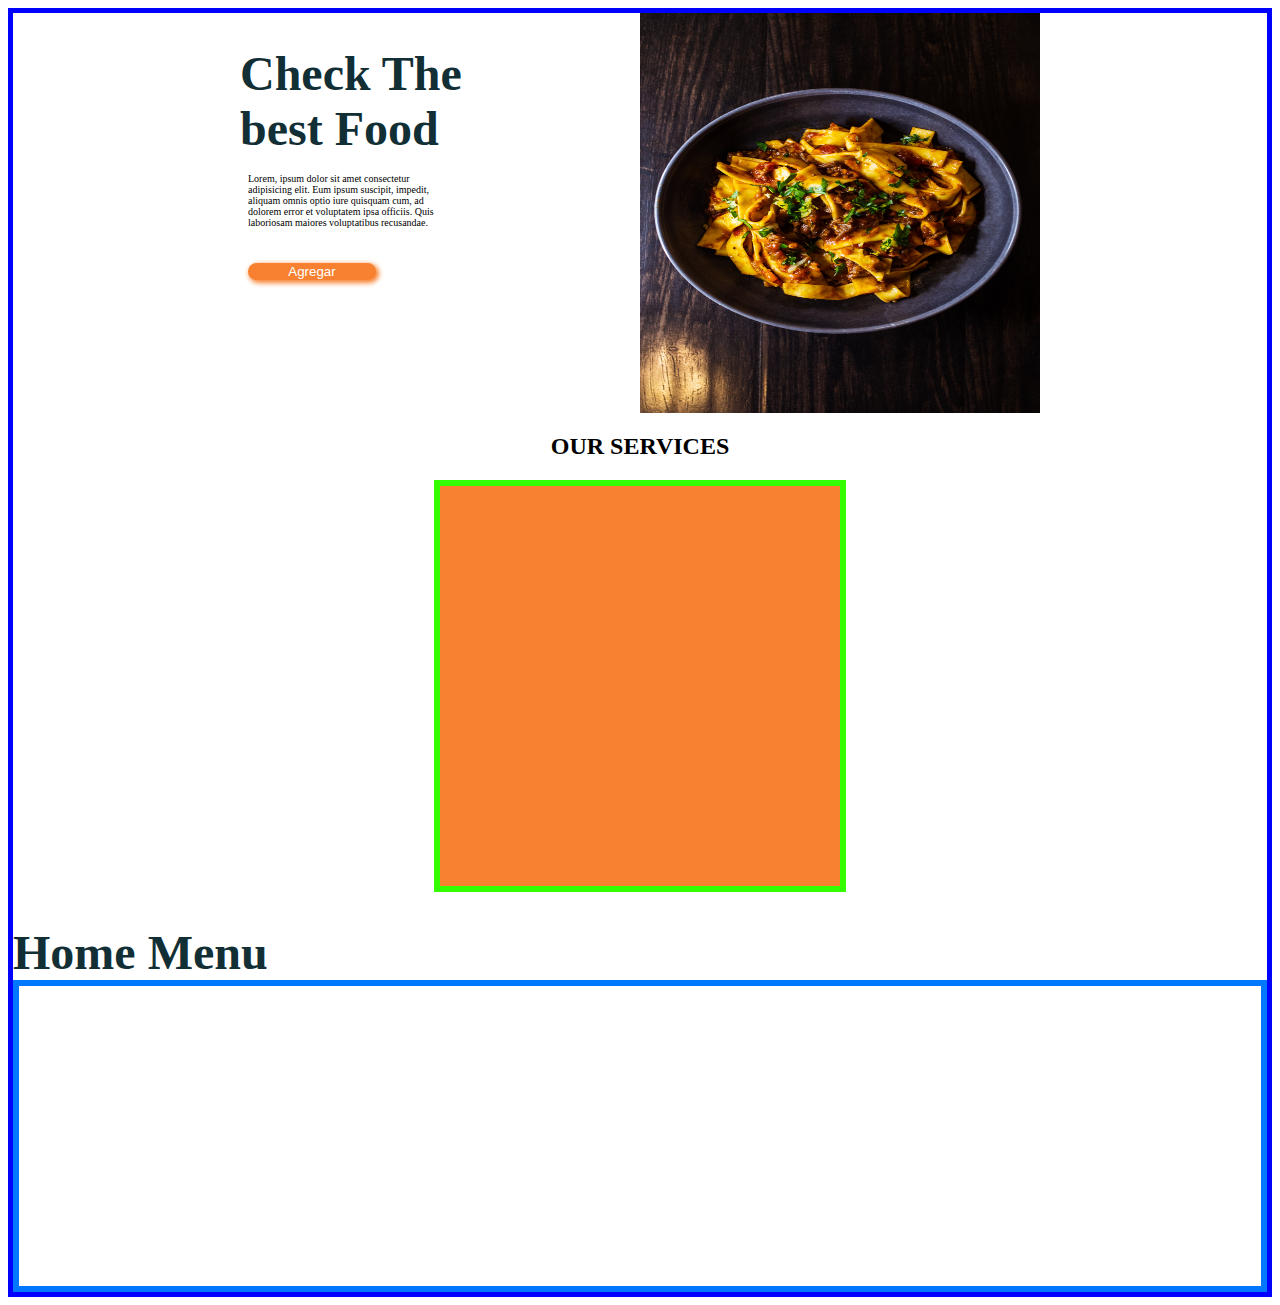
==== RETO 4/index.html @ 58042c39 "Retro 4" ====
<!DOCTYPE html>
<html lang="en">
  <head>
    <meta charset="UTF-8" />
    <meta http-equiv="X-UA-Compatible" content="IE=edge" />
    <meta name="viewport" content="width=device-width, initial-scale=1.0" />
    <title>RETO 4 - CSS GRID</title>
    <link rel="stylesheet" href="./style.css" />
  </head>
  <body>
    <div class="main">
      <div class="generalCheck">
        <div class="check">
          <h1>Check The best Food</h1>
          <p>
            Lorem, ipsum dolor sit amet consectetur adipisicing elit. Eum ipsum
            suscipit, impedit, aliquam omnis optio iure quisquam cum, ad dolorem
            error et voluptatem ipsa officiis. Quis laboriosam maiores
            voluptatibus recusandae.
          </p>
          <button>Agregar</button>
        </div>
        <div class="check">
          <img
            class="imagen-2"
            src="./img/platoPasta.jpg"
            alt="Plato de pasta"
          />
        </div>
      </div>
      <div class="titulo-OS"><h2>OUR SERVICES</h2></div>
      <div class="generalService">
        <div class="ourServices">
          <!-- <img
            class="picPastas"
            src="./img/diferentesPastas.jpg"
            alt="Platos de pastas"
          /> -->
        </div>
      </div>
      <h1>Home Menu</h1>
      <div class="homeMenu"></div>
    </div>
  </body>
</html>
---- RETO 4/style.css ----
.main{
    border: 5px solid blue;
}

.generalCheck{
    display: flex;
    justify-content: center;
    align-items: center;
}

.check{
    /* border: 6px solid rgb(70, 67, 60); */
    display: grid;
    grid-template-columns: 100px 100px 100px 100px;
    grid-template-rows: 100px 100px 100px 100px;
    grid-area: 1/4/4/4;
    place-content: center;
}

h1{
    margin: 33px 0 auto auto;
    grid-column-start: 1;
    grid-column-end: 4;
    font-size: 3rem;
    text-align: left;
    color: #132F36;
    font-weight: bold;
}

p{
    margin: 60px 0 auto 0.5rem;
    grid-column-start: 1;
    grid-column-end: 3;
    font-size: 10px;
}

button{
    border: 1px;
    border-radius: 15px;
    margin: 50px 0 auto 0.5rem;
    grid-column-start: 1;
    width: 8rem;
    background-color: #F78130;
    color: white;
    box-shadow: 2px 2px 5px 1px #F78130;
}


.imagen-2{
    /* object-fit: contain; */
    height: 25rem;
    width: 25rem;
}

.generalService{
    display: flex;
    justify-content: center;
}


.ourServices{
    border: 6px solid rgb(51, 255, 0);
    display: grid;
    grid-template-columns: 100px 100px 100px 100px;
    grid-template-rows: 100px 100px 100px 100px;
    place-content: center;
    grid-column-start: 1;
    grid-column-end: 3;
    background-color: #F78130;
}

.titulo-OS{
    display: flex;
    justify-content: center;
}


.homeMenu{
    border: 6px solid rgb(0, 119, 255);
    display: grid;
    grid-template-columns: 100px 100px 100px;
    grid-template-rows: 100px 100px 100px;
    place-content: center;
}

.picPastas{
    height: 25rem;
    width: 23rem;
}
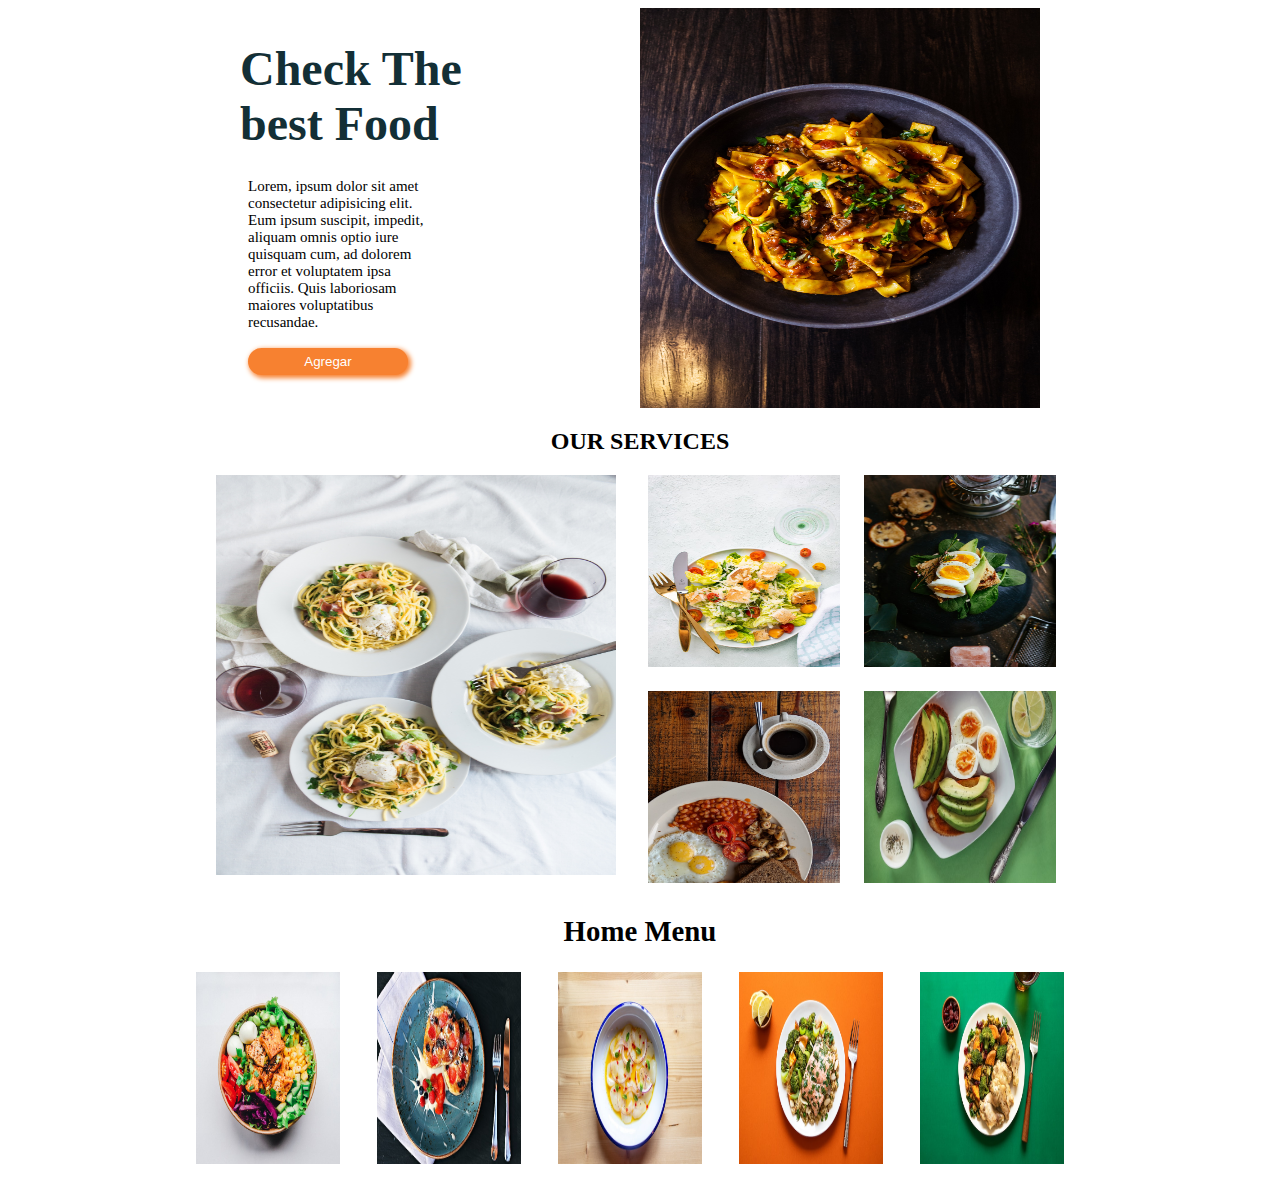
==== commit 04e671a1: "Retro 4 completado" ====
--- a/RETO 4/index.html
+++ b/RETO 4/index.html
@@ -31,15 +31,60 @@
       <div class="titulo-OS"><h2>OUR SERVICES</h2></div>
       <div class="generalService">
         <div class="ourServices">
-          <!-- <img
-            class="picPastas"
-            src="./img/diferentesPastas.jpg"
-            alt="Platos de pastas"
-          /> -->
-        </div>
+          <div class="ourServices-principal">
+            <img
+              class="platoPasta"
+              src="./img/diferentesPastas.jpg"
+              alt="Plat pasta"
+            />
+          </div>
+          <div class="ourServices-S">
+            <img
+              class="fotografia-3"
+              src="./img/ensaladaVerduras.jpg"
+              alt="Foto de ensalada de verduras"
+            />
+          </div>
+          <div class="ourServices-T">
+            <img
+              class="fotografia-4"
+              src="./img/huevos.jpg"
+              alt="Fotografia de huevos"
+            />
+          </div>
+          <div class="ourServices-C">
+            <img
+              class="fotografia-5"
+              src="./img/frejoles.jpg"
+              alt="Fotografia de frejole"
+            />
+          </div>
+          <div class="ourServices-Q">
+            <img
+              class="fotografia-6"
+              src="./img/aguacate.jpg"
+              alt="Foto aguacate"
+            />
+          </div>
+    </div>
+  </div>
+    <div class="titulo-HM"><h2>Home Menu</h2></div>
+    <div class="generalHomeMenu">
+      <div>
+        <img class="foto1" src="./img/plato1.jpg" alt="Plato 1">
       </div>
-      <h1>Home Menu</h1>
-      <div class="homeMenu"></div>
+      <div>
+        <img class="foto2" src="./img/plato2.jpg" alt="Plato 2">
+      </div>
+      <div>
+        <img class="foto3" src="./img/plato3.jpg" alt="Plato 3">
+      </div>
+      <div>
+        <img class="foto4" src="./img/plato4.jpg" alt="Plat 4">
+      </div>
+      <div>
+        <img class="foto5" src="./img/plato5.jpg" alt="Plato 5"></div>
     </div>
+      
   </body>
 </html>
--- a/RETO 4/style.css
+++ b/RETO 4/style.css
@@ -1,5 +1,5 @@
 .main{
-    border: 5px solid blue;
+    /* border: 5px solid blue; */
 }
 
 .generalCheck{
@@ -11,8 +11,8 @@
 .check{
     /* border: 6px solid rgb(70, 67, 60); */
     display: grid;
-    grid-template-columns: 100px 100px 100px 100px;
-    grid-template-rows: 100px 100px 100px 100px;
+    grid-template-columns: repeat(4,100px);
+    grid-template-rows: repeat(4,100px);
     grid-area: 1/4/4/4;
     place-content: center;
 }
@@ -28,18 +28,19 @@
 }
 
 p{
-    margin: 60px 0 auto 0.5rem;
+    margin: 70px 0 auto 0.5rem;
     grid-column-start: 1;
     grid-column-end: 3;
-    font-size: 10px;
+    font-size: 15px;
 }
 
 button{
     border: 1px;
     border-radius: 15px;
-    margin: 50px 0 auto 0.5rem;
+    margin: 140px 0 auto 0.5rem;
     grid-column-start: 1;
-    width: 8rem;
+    width: 10rem;
+    height: 1.7rem;
     background-color: #F78130;
     color: white;
     box-shadow: 2px 2px 5px 1px #F78130;
@@ -57,38 +58,90 @@
     justify-content: center;
 }
 
-
-.ourServices{
-    border: 6px solid rgb(51, 255, 0);
-    display: grid;
-    grid-template-columns: 100px 100px 100px 100px;
-    grid-template-rows: 100px 100px 100px 100px;
-    place-content: center;
-    grid-column-start: 1;
-    grid-column-end: 3;
-    background-color: #F78130;
-}
-
 .titulo-OS{
     display: flex;
     justify-content: center;
 }
 
-
-.homeMenu{
-    border: 6px solid rgb(0, 119, 255);
+.ourServices{
     display: grid;
-    grid-template-columns: 100px 100px 100px;
-    grid-template-rows: 100px 100px 100px;
+    grid-template-columns: repeat(4,200px);
+    grid-auto-rows: 200px;
     place-content: center;
+    gap: 1em;
 }
 
-.picPastas{
+.ourServices-principal{
+     grid-column: 1/3;
+     grid-row: 1/3;
+}
+
+.platoPasta{
     height: 25rem;
-    width: 23rem;
+    width: 25rem;
+}
+
+.fotografia-3{
+    height: 12rem;
+    width: 12rem;
+}
+
+.fotografia-4{
+    height: 12rem;
+    width: 12rem;
+}
+
+.fotografia-5{
+    height: 12rem;
+    width: 12rem;
+}
+
+.fotografia-6{
+    height: 12rem;
+    width: 12rem;
 }
 
 
 
+.titulo-HM{
+    display: flex;
+    justify-content: center;
+    font-size: 1.2rem;
+}
+
+.generalHomeMenu{
+    display: flex;
+    justify-content: center;
+    display: grid;
+    grid-template-columns: repeat(5,165px);
+    grid-auto-rows: 200px;
+    place-content: center;
+    gap: 1em;
+}
+
+.foto1{
+    height: 12rem;
+    width: 9rem;
+}
+
+.foto2{
+    height: 12rem;
+    width: 9rem;
+}
+
+.foto3{
+    height: 12rem;
+    width: 9rem;
+}
+
+.foto4{
+    height: 12rem;
+    width: 9rem;
+}
+
+.foto5{
+    height: 12rem;
+    width: 9rem;
+}
 
 
